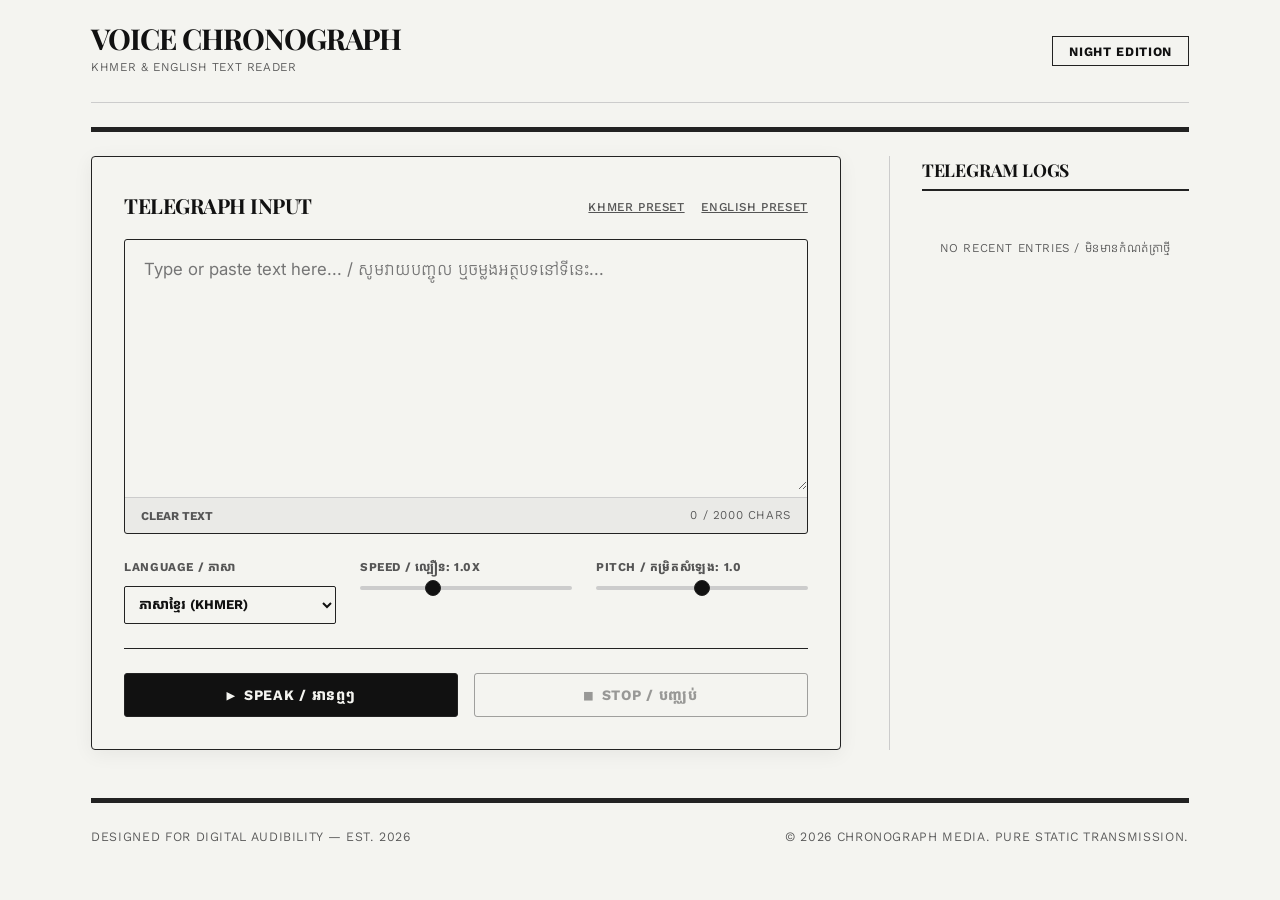
==== text-reader/index.html @ f167faa5 "Add standalone Khmer & English Text Reader Web App and update styles" ====
<!DOCTYPE html>
<html lang="en">

<head>
    <meta charset="UTF-8">
    <meta name="viewport" content="width=device-width, initial-scale=1.0">
    <meta name="referrer" content="no-referrer">
    <title>Khmer Text Reader | Voice AI Reader</title>
    <!-- Google Fonts for rich editorial look -->
    <link rel="preconnect" href="https://fonts.googleapis.com">
    <link rel="preconnect" href="https://fonts.gstatic.com" crossorigin>
    <link href="https://fonts.googleapis.com/css2?family=Kantumruy+Pro:wght@300;400;500;600;700&family=Nokora:wght@400;700&family=Playfair+Display:ital,wght@0,400;0,600;0,700;1,400&family=Inter:wght@300;400;500;600&display=swap" rel="stylesheet">
    <link rel="stylesheet" href="style.css">
</head>

<body>
    <!-- Utility header -->
    <header class="utility-bar">
        <div class="header-logo">
            <h1 class="logo-title">VOICE CHRONOGRAPH</h1>
            <span class="logo-sub mono-text">KHMER & ENGLISH TEXT READER</span>
        </div>
        <div class="utility-right">
            <button id="theme-toggle" class="utility-btn mono-text" aria-label="Toggle Night Edition">
                NIGHT EDITION
            </button>
        </div>
    </header>

    <div class="double-divider"></div>

    <!-- Main Container -->
    <main class="main-layout">
        <!-- Input section -->
        <section class="reader-card">
            <div class="card-header">
                <h2 class="card-title-serif">TELEGRAPH INPUT</h2>
                <div class="preset-links">
                    <button class="preset-btn text-link mono-text" data-text="pres-km-1">KHMER PRESET</button>
                    <button class="preset-btn text-link mono-text" data-text="pres-en-1">ENGLISH PRESET</button>
                </div>
            </div>

            <div class="textarea-wrap">
                <textarea id="text-input" placeholder="Type or paste text here... / សូមវាយបញ្ចូល ឬចម្លងអត្ថបទនៅទីនេះ..." maxlength="2000"></textarea>
                <div class="textarea-footer mono-text">
                    <button id="clear-btn" class="clear-btn">CLEAR TEXT</button>
                    <span id="char-counter">0 / 2000 CHARS</span>
                </div>
            </div>

            <!-- Controls panel -->
            <div class="controls-panel">
                <div class="control-group">
                    <label for="lang-select" class="mono-text">LANGUAGE / ភាសា</label>
                    <select id="lang-select">
                        <option value="km">ភាសាខ្មែរ (KHMER)</option>
                        <option value="en">ENGLISH (US)</option>
                    </select>
                </div>

                <div class="control-group">
                    <label for="speed-slider" class="mono-text">SPEED / ល្បឿន: <span id="speed-val">1.0x</span></label>
                    <input type="range" id="speed-slider" min="0.5" max="2.0" step="0.1" value="1.0">
                </div>

                <div class="control-group">
                    <label for="pitch-slider" class="mono-text">PITCH / កម្រិតសំឡេង: <span id="pitch-val">1.0</span></label>
                    <input type="range" id="pitch-slider" min="0.5" max="1.5" step="0.1" value="1.0">
                </div>
            </div>

            <div class="single-divider"></div>

            <!-- Execution controls -->
            <div class="actions-row">
                <button id="speak-btn" class="action-btn primary-btn mono-text">
                    <span class="icon">▶</span> SPEAK / អានឮៗ
                </button>
                <button id="stop-btn" class="action-btn secondary-btn mono-text" disabled>
                    <span class="icon">■</span> STOP / បញ្ឈប់
                </button>
            </div>
        </section>

        <!-- History sidebar -->
        <aside class="history-sidebar">
            <h3 class="section-title-serif">TELEGRAM LOGS</h3>
            <div id="history-list" class="history-container">
                <p class="empty-state mono-text">No recent entries / មិនមានកំណត់ត្រាថ្មី</p>
            </div>
            <button id="clear-history-btn" class="utility-btn mono-text hidden">CLEAR LOGS</button>
        </aside>
    </main>

    <!-- Footer -->
    <footer>
        <div class="double-divider"></div>
        <div class="footer-layout">
            <p class="mono-text">DESIGNED FOR DIGITAL AUDIBILITY — EST. 2026</p>
            <p class="mono-text copyright">© 2026 CHRONOGRAPH MEDIA. PURE STATIC TRANSMISSION.</p>
        </div>
    </footer>

    <!-- Scripts -->
    <script src="app.js"></script>
</body>

</html>
---- text-reader/style.css ----
/* 
 * Khmer & English Text Reader - Editorial Stylesheet
 * Warm Newsprint Retro-Modern Theme
 */

:root {
    --paper-bg: #f4f4f0;
    --ink-black: #111111;
    --ink-grey: #555555;
    --border-color: #222222;
    --border-light: #cccccc;
    --shadow-color: rgba(0, 0, 0, 0.06);
    --selection-bg: #111111;
    --selection-color: #f4f4f0;
    --active-bg: rgba(0, 0, 0, 0.04);
    --focus-ring: rgba(17, 17, 17, 0.15);

    --font-heading: 'Playfair Display', 'Nokora', Georgia, serif;
    --font-serif: 'Playfair Display', 'Nokora', Georgia, serif;
    --font-sans: 'Inter', 'Kantumruy Pro', system-ui, sans-serif;
    --font-mono: 'Kantumruy Pro', monospace;

    --transition-speed: 0.25s;
}

[data-theme="dark"] {
    --paper-bg: #121212;
    --ink-black: #e4e4e0;
    --ink-grey: #aaaaaa;
    --border-color: #e4e4e0;
    --border-light: #444444;
    --shadow-color: rgba(255, 255, 255, 0.03);
    --selection-bg: #e4e4e0;
    --selection-color: #121212;
    --active-bg: rgba(255, 255, 255, 0.07);
    --focus-ring: rgba(228, 228, 228, 0.2);
}

/* Reset & Basics */
* {
    box-sizing: border-box;
    margin: 0;
    padding: 0;
}

body {
    background-color: var(--paper-bg);
    color: var(--ink-black);
    font-family: var(--font-sans);
    line-height: 1.6;
    padding: 0 4vw;
    margin: 0 auto;
    max-width: 1200px;
    transition: background-color var(--transition-speed), color var(--transition-speed);
}

::selection {
    background-color: var(--selection-bg);
    color: var(--selection-color);
}

/* Scrollbar styles */
::-webkit-scrollbar {
    width: 6px;
    height: 6px;
}

::-webkit-scrollbar-track {
    background: var(--paper-bg);
}

::-webkit-scrollbar-thumb {
    background: var(--ink-black);
}

/* Common Typography & Lines */
h1, h2, h3, h4 {
    font-family: var(--font-heading);
    font-weight: 700;
    text-transform: uppercase;
}

.mono-text {
    font-family: var(--font-mono);
    font-size: 0.8rem;
    letter-spacing: 0.05em;
    text-transform: uppercase;
}

.double-divider {
    border-top: 4px solid var(--border-color);
    border-bottom: 1px solid var(--border-color);
    height: 4px;
    margin: 1.5rem 0;
}

.single-divider {
    border-top: 1px solid var(--border-color);
    margin: 1.5rem 0;
}

/* Utility Header */
.utility-bar {
    display: flex;
    justify-content: space-between;
    align-items: center;
    padding: 1.5rem 0;
    border-bottom: 1px solid var(--border-light);
}

.logo-title {
    font-size: 1.8rem;
    letter-spacing: -1px;
    line-height: 1;
}

.logo-sub {
    font-size: 0.75rem;
    color: var(--ink-grey);
}

.utility-btn {
    background: none;
    border: 1px solid var(--border-color);
    color: var(--ink-black);
    padding: 0.4rem 1rem;
    cursor: pointer;
    font-weight: bold;
    font-size: 0.8rem;
    transition: all var(--transition-speed);
}

.utility-btn:hover {
    background-color: var(--ink-black);
    color: var(--paper-bg);
}

/* Layout */
.main-layout {
    display: grid;
    grid-template-columns: 1fr 300px;
    gap: 3rem;
    margin-top: 1.5rem;
    margin-bottom: 3rem;
}

@media (max-width: 900px) {
    .main-layout {
        grid-template-columns: 1fr;
        gap: 2rem;
    }
}

/* Reader Card */
.reader-card {
    border: 1px solid var(--border-color);
    padding: 2rem;
    box-shadow: 0 4px 20px var(--shadow-color);
    background-color: var(--paper-bg);
    border-radius: 4px;
}

.card-header {
    display: flex;
    justify-content: space-between;
    align-items: center;
    margin-bottom: 1rem;
}

.card-title-serif {
    font-size: 1.3rem;
    letter-spacing: -0.5px;
}

.text-link {
    background: none;
    border: none;
    cursor: pointer;
    color: var(--ink-grey);
    text-decoration: underline;
    font-weight: 500;
    margin-left: 0.8rem;
    font-size: 0.75rem;
    transition: color var(--transition-speed);
}

.text-link:hover {
    color: var(--ink-black);
}

/* Textarea & Input */
.textarea-wrap {
    border: 1px solid var(--border-color);
    background-color: var(--paper-bg);
    border-radius: 3px;
    margin-bottom: 1.5rem;
    transition: box-shadow var(--transition-speed);
}

.textarea-wrap:focus-within {
    box-shadow: 0 0 0 3px var(--focus-ring);
}

textarea {
    width: 100%;
    height: 250px;
    border: none;
    background: none;
    color: var(--ink-black);
    font-family: var(--font-sans);
    font-size: 1.05rem;
    padding: 1.2rem;
    resize: vertical;
    outline: none;
}

.textarea-footer {
    display: flex;
    justify-content: space-between;
    align-items: center;
    border-top: 1px solid var(--border-light);
    padding: 0.5rem 1rem;
    background-color: var(--active-bg);
    font-size: 0.75rem;
    color: var(--ink-grey);
}

.clear-btn {
    background: none;
    border: none;
    cursor: pointer;
    font-weight: bold;
    color: var(--ink-grey);
    font-family: var(--font-mono);
    text-transform: uppercase;
    font-size: 0.75rem;
    transition: color var(--transition-speed);
}

.clear-btn:hover {
    color: var(--ink-black);
}

/* Controls */
.controls-panel {
    display: grid;
    grid-template-columns: repeat(auto-fit, minmax(200px, 1fr));
    gap: 1.5rem;
    margin-bottom: 1.5rem;
}

.control-group {
    display: flex;
    flex-direction: column;
    gap: 0.5rem;
}

.control-group label {
    font-size: 0.75rem;
    color: var(--ink-grey);
    font-weight: bold;
}

select {
    width: 100%;
    padding: 0.6rem;
    background-color: var(--paper-bg);
    color: var(--ink-black);
    border: 1px solid var(--border-color);
    outline: none;
    font-family: var(--font-mono);
    font-weight: bold;
    border-radius: 2px;
    cursor: pointer;
    transition: all var(--transition-speed);
}

select:focus {
    box-shadow: 0 0 0 3px var(--focus-ring);
}

/* Slider Custom Styling */
input[type="range"] {
    -webkit-appearance: none;
    width: 100%;
    background: transparent;
    cursor: pointer;
}

input[type="range"]:focus {
    outline: none;
}

input[type="range"]::-webkit-slider-runnable-track {
    width: 100%;
    height: 4px;
    background: var(--border-light);
    border-radius: 2px;
}

input[type="range"]::-webkit-slider-thumb {
    height: 16px;
    width: 16px;
    border-radius: 50%;
    background: var(--ink-black);
    border: 1px solid var(--border-color);
    -webkit-appearance: none;
    margin-top: -6px;
    transition: transform 0.1s;
}

input[type="range"]::-webkit-slider-thumb:hover {
    transform: scale(1.15);
}

/* Actions */
.actions-row {
    display: flex;
    gap: 1rem;
}

.action-btn {
    flex: 1;
    display: flex;
    justify-content: center;
    align-items: center;
    gap: 0.5rem;
    padding: 0.8rem 1.5rem;
    font-size: 0.9rem;
    font-weight: bold;
    cursor: pointer;
    border-radius: 3px;
    transition: all var(--transition-speed);
}

.primary-btn {
    background-color: var(--ink-black);
    color: var(--paper-bg);
    border: 1px solid var(--border-color);
}

.primary-btn:hover:not(:disabled) {
    opacity: 0.9;
    transform: translateY(-1px);
}

.secondary-btn {
    background-color: transparent;
    color: var(--ink-black);
    border: 1px solid var(--border-color);
}

.secondary-btn:hover:not(:disabled) {
    background-color: var(--active-bg);
    transform: translateY(-1px);
}

.action-btn:disabled {
    opacity: 0.4;
    cursor: not-allowed;
    transform: none !important;
}

/* History Sidebar */
.history-sidebar {
    border-left: 1px solid var(--border-light);
    padding-left: 2rem;
    display: flex;
    flex-direction: column;
}

@media (max-width: 900px) {
    .history-sidebar {
        border-left: none;
        padding-left: 0;
        border-top: 1px solid var(--border-light);
        padding-top: 2rem;
    }
}

.section-title-serif {
    font-size: 1.1rem;
    border-bottom: 2px solid var(--border-color);
    padding-bottom: 0.3rem;
    margin-bottom: 1rem;
    letter-spacing: -0.2px;
}

.history-container {
    display: flex;
    flex-direction: column;
    gap: 1rem;
    max-height: 380px;
    overflow-y: auto;
    margin-bottom: 1.5rem;
}

.history-item {
    background-color: var(--active-bg);
    border: 1px solid var(--border-light);
    padding: 0.8rem 1rem;
    border-radius: 3px;
    cursor: pointer;
    position: relative;
    transition: all var(--transition-speed);
}

.history-item:hover {
    border-color: var(--border-color);
    transform: translateX(2px);
}

.history-text-preview {
    font-size: 0.85rem;
    white-space: nowrap;
    overflow: hidden;
    text-overflow: ellipsis;
    margin-bottom: 0.3rem;
}

.history-meta {
    display: flex;
    justify-content: space-between;
    font-size: 0.7rem;
    color: var(--ink-grey);
}

.history-delete-btn {
    border: none;
    background: none;
    color: var(--ink-grey);
    cursor: pointer;
    font-weight: bold;
    font-family: var(--font-mono);
}

.history-delete-btn:hover {
    color: var(--ink-black);
}

.empty-state {
    color: var(--ink-grey);
    font-size: 0.75rem;
    text-align: center;
    padding: 2rem 0;
}

.hidden {
    display: none !important;
}

/* Toast Messages */
.toast-msg {
    position: fixed;
    bottom: 2rem;
    left: 50%;
    transform: translateX(-50%);
    background-color: var(--ink-black);
    color: var(--paper-bg);
    border: 1px solid var(--border-color);
    padding: 0.8rem 1.5rem;
    font-family: var(--font-mono);
    font-size: 0.8rem;
    text-transform: uppercase;
    letter-spacing: 0.05em;
    z-index: 1000;
    box-shadow: 0 4px 20px rgba(0,0,0,0.15);
    border-radius: 2px;
    animation: toast-fade-in 0.2s cubic-bezier(0.16, 1, 0.3, 1);
}

@keyframes toast-fade-in {
    from {
        bottom: 1rem;
        opacity: 0;
    }
    to {
        bottom: 2rem;
        opacity: 1;
    }
}

/* Footer styling */
footer {
    margin-top: 2rem;
    padding-bottom: 2rem;
    font-size: 0.75rem;
    color: var(--ink-grey);
}

.footer-layout {
    display: flex;
    justify-content: space-between;
    align-items: center;
    flex-wrap: wrap;
    gap: 0.5rem;
}

.footer-layout .copyright {
    text-align: right;
}
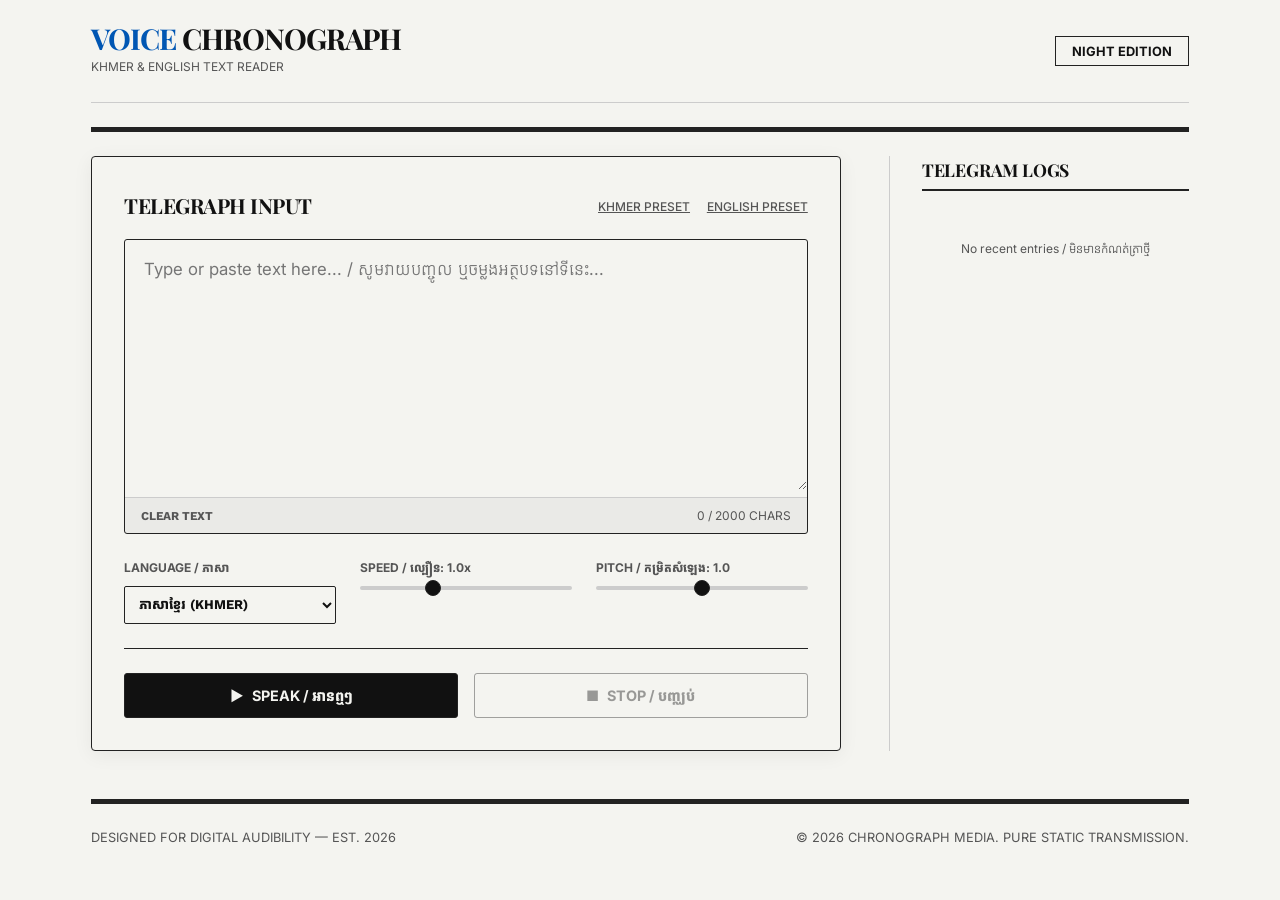
==== commit 1611d691: "feat: implement 5-slide dynamic hero carousel and text-reader upgrades" ====
--- a/text-reader/index.html
+++ b/text-reader/index.html
@@ -17,7 +17,7 @@
     <!-- Utility header -->
     <header class="utility-bar">
         <div class="header-logo">
-            <h1 class="logo-title">VOICE CHRONOGRAPH</h1>
+            <h1 class="logo-title"><span class="brand-color">VOICE</span> CHRONOGRAPH</h1>
             <span class="logo-sub mono-text">KHMER & ENGLISH TEXT READER</span>
         </div>
         <div class="utility-right">
--- a/text-reader/style.css
+++ b/text-reader/style.css
@@ -14,6 +14,7 @@
     --selection-color: #f4f4f0;
     --active-bg: rgba(0, 0, 0, 0.04);
     --focus-ring: rgba(17, 17, 17, 0.15);
+    --brand-blue: #0056b3;
 
     --font-heading: 'Playfair Display', 'Nokora', Georgia, serif;
     --font-serif: 'Playfair Display', 'Nokora', Georgia, serif;
@@ -34,6 +35,12 @@
     --selection-color: #121212;
     --active-bg: rgba(255, 255, 255, 0.07);
     --focus-ring: rgba(228, 228, 228, 0.2);
+    --brand-blue: #4facfe;
+}
+
+.brand-color {
+    color: var(--brand-blue);
+    transition: color var(--transition-speed);
 }
 
 /* Reset & Basics */
@@ -282,6 +289,7 @@
 /* Slider Custom Styling */
 input[type="range"] {
     -webkit-appearance: none;
+    appearance: none;
     width: 100%;
     background: transparent;
     cursor: pointer;
@@ -499,3 +507,10 @@
 .footer-layout .copyright {
     text-align: right;
 }
+
+/* Khmer Language Specific Overrides */
+[lang="km"] .mono-text {
+    font-family: var(--font-sans) !important;
+    letter-spacing: normal !important;
+    text-transform: none !important;
+}
